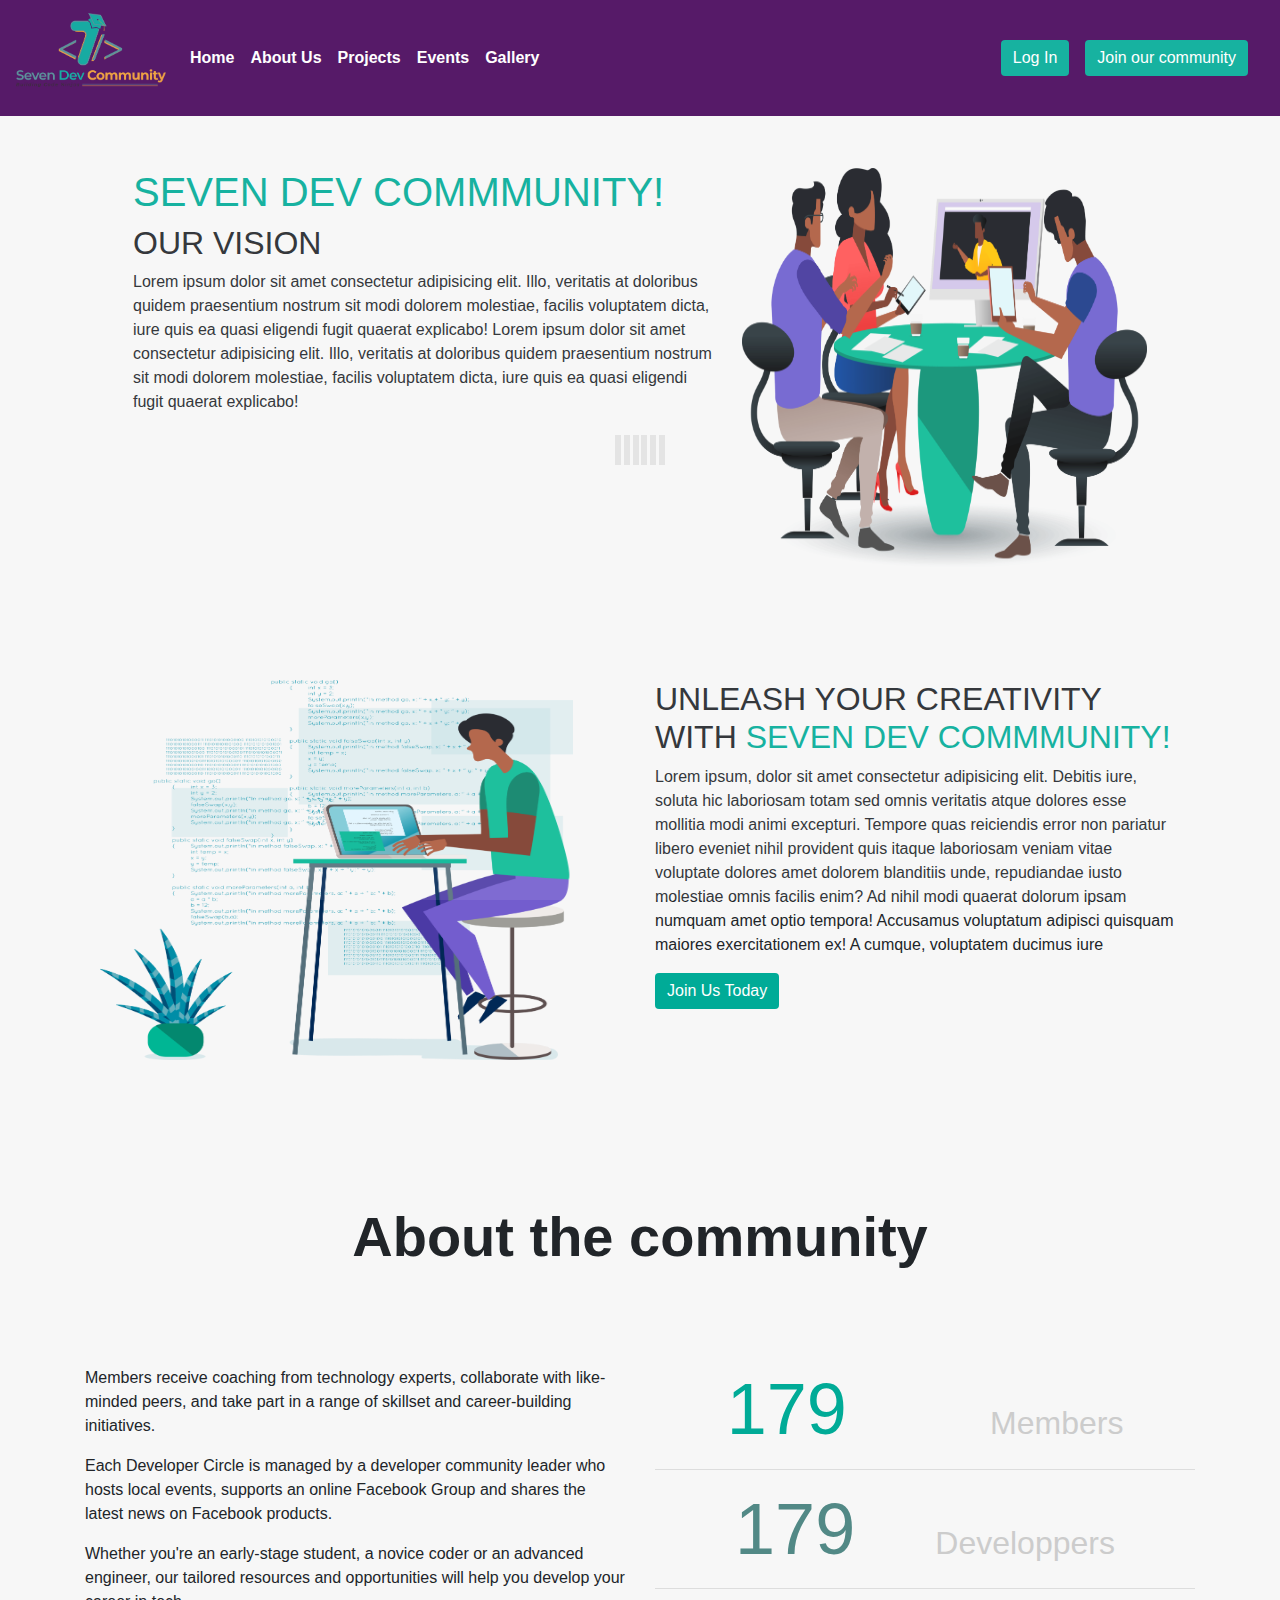
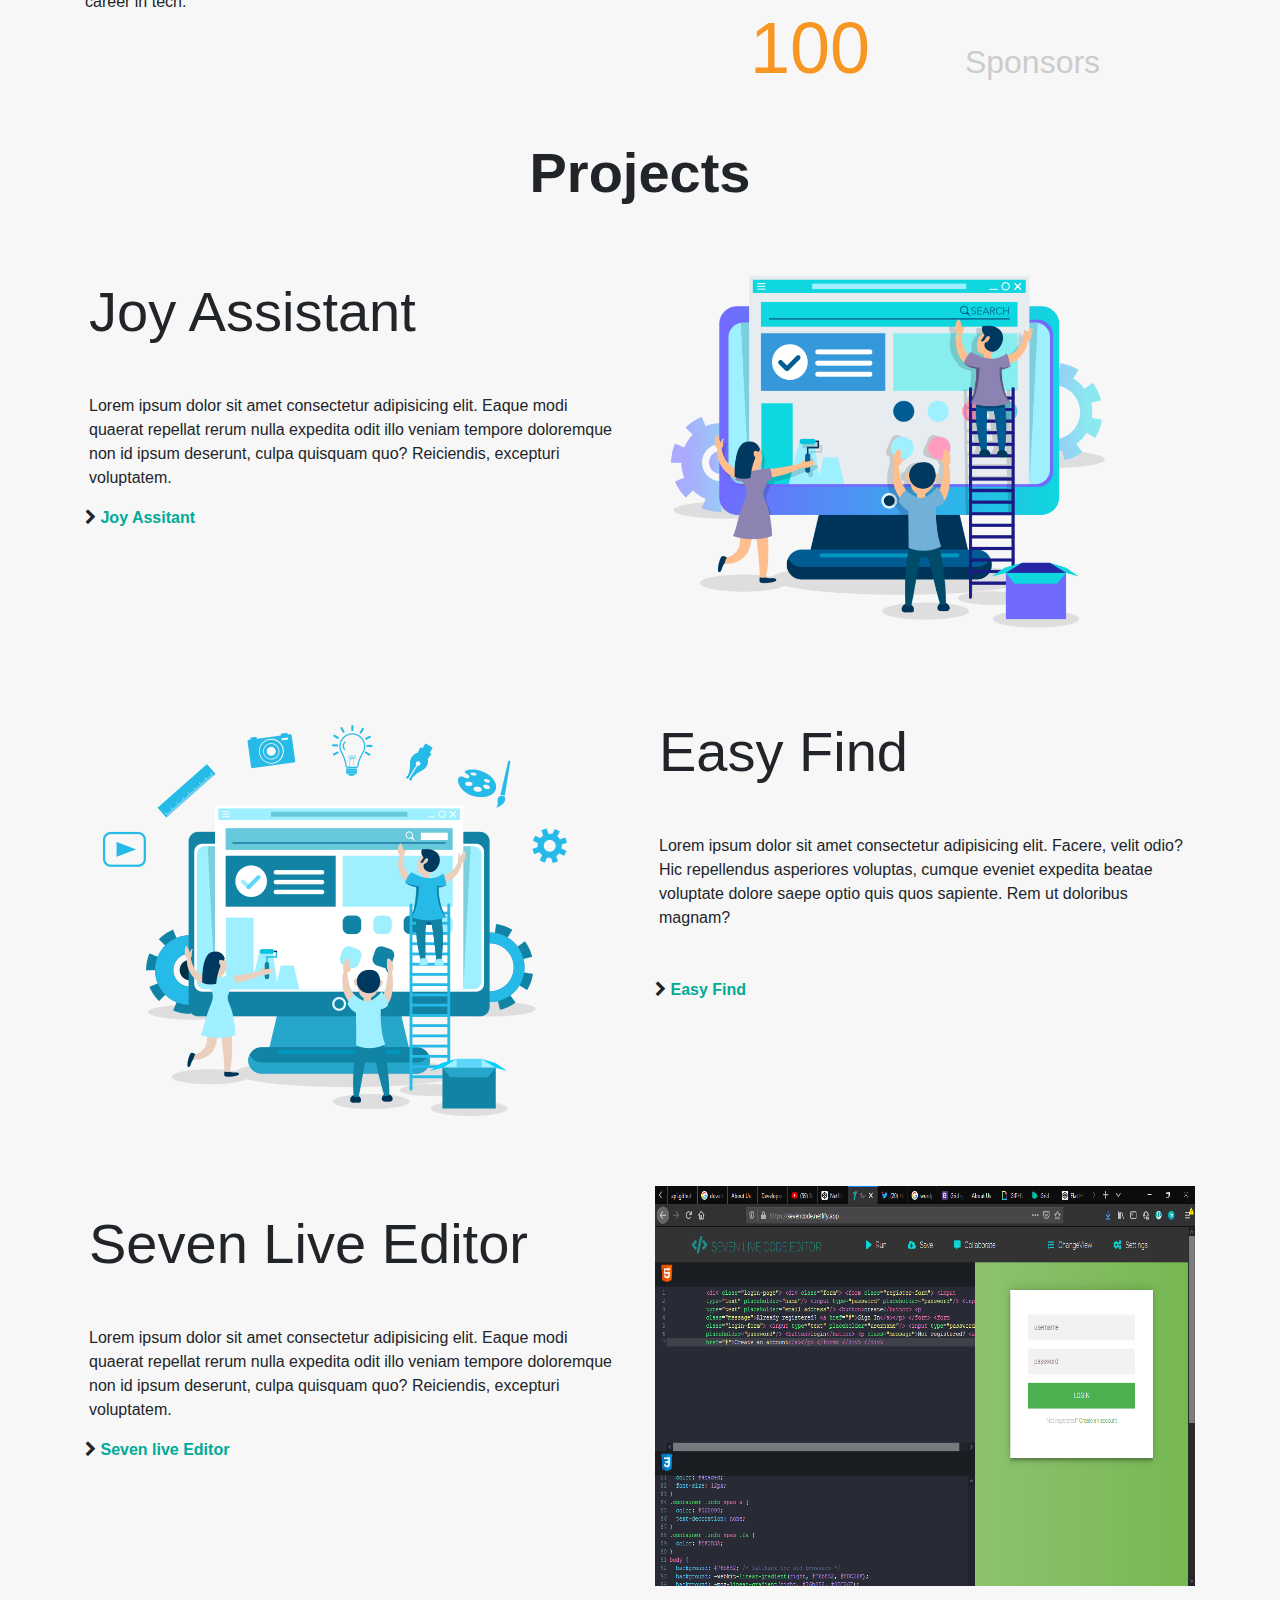
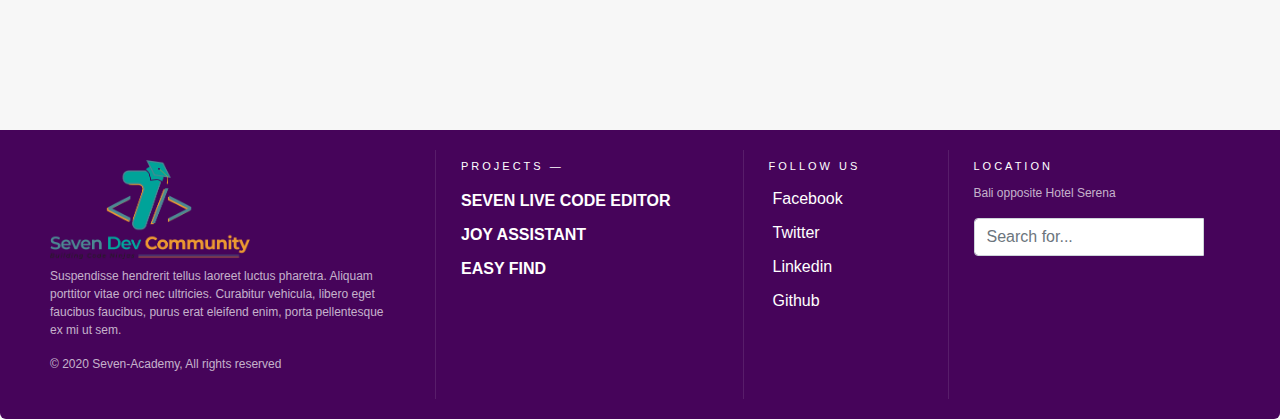
==== index.html @ 92a7e05e "version 1 released with btn on mobile" ====
<!DOCTYPE html>
<html lang="en">

<head>
  <meta charset="UTF-8" />
  <meta name="viewport" content="width=device-width, initial-scale=1.0" />
  <title>About Us</title>
  <link rel="stylesheet" href="bootstrap.css" />
  <link rel="stylesheet" href="styles.css" />
  <link rel="stylesheet" href="https://stackpath.bootstrapcdn.com/font-awesome/4.7.0/css/font-awesome.min.css" />
  <link rel="stylesheet" href="https://cdnjs.cloudflare.com/ajax/libs/animate.css/4.0.0/animate.min.css" />
  <script src="./js/counter.js" defer></script>
  <script src="js/jquery.js"></script>
  <script src="js/wow.min.js"></script>
  <script src="js/custom.js"></script>
  <!-- <script src="/main.js" defer></script> -->
</head>

<body>
  <div class="preloader">
    <div class="sk-spinner sk-spinner-wave">
      <div class="sk-rect1"></div>
      <div class="sk-rect2"></div>
      <div class="sk-rect3"></div>
      <div class="sk-rect4"></div>
      <div class="sk-rect5"></div>
      <div class="sk-rect6"></div>
      
    </div>
  </div>
  <header class="mb-5">
    <nav class=" navbar navbar-expand-lg bg-purple fixed-top">
      <figure>
        <img class="navbar-brand" src="logo.png" style="width: 150px;" />
        <!-- <img class="navbar-brand" src="/Seven-dev/assets/images/Seven Dev Community logo@2x.png"
          style="width: 100px;" /> -->
      </figure>
      <button class="navbar-toggler" type="button" data-toggle="collapse" data-target="#navbarTogglerDemo02"
        aria-controls="navbarTogglerDemo02" aria-expanded="false" aria-label="Toggle navigation">
        <span class="navbar-toggler-icon"></span>
      </button>

      <div class="collapse navbar-collapse" id="navbarSupportedContent">
        <ul class="navbar-nav mr-auto">
          <li class="nav-item active">
            <a class="nav-link" href="./index.html">Home <span class="sr-only">(current)</span></a>
          </li>
          <li class="nav-item">
            <a class="nav-link" href="#about_us">About Us</a>
          </li>
          <li class="nav-item">
            <a class="nav-link" href="#projects">Projects</a>
          </li>
          <li class="nav-item">
            <a class="nav-link" href="#">Events</a>
          </li>
          <li class="nav-item">
            <a class="nav-link" href="./gallery.html">Gallery</a>
          </li>
        </ul>
        <form class="form-inline my-2 my-lg-0">
          <a class="btn btn-outline-success btn-action my-2 my-sm-0" type="submit" href="./sign-up.html">
            Log In
          </a>
          <a class="btn btn-outline-success btn-action my-2 my-sm-0" type="submit" href="./sign-up.html">
            Join our community
          </a>
        </form>
      </div>
    </nav>
  </header>
  <div class="container pt-4">
    <!-- intro section -->
    <div class="row mt-5 p-5">
      <section class="col-md-7">
        <h1>
          <span id="dev-title">
            <id id="first">SEVEN</id><span id="second"> DEV</span>
            <span id="last">COMMMUNITY!</span>
          </span>
        </h1>
        <h2 id="last">OUR VISION</h2>
        <p>
          Lorem ipsum dolor sit amet consectetur adipisicing elit. Illo,
          veritatis at doloribus quidem praesentium nostrum sit modi dolorem
          molestiae, facilis voluptatem dicta, iure quis ea quasi eligendi
          fugit quaerat explicabo!
          Lorem ipsum dolor sit amet consectetur adipisicing elit. Illo,
          veritatis at doloribus quidem praesentium nostrum sit modi dolorem
          molestiae, facilis voluptatem dicta, iure quis ea quasi eligendi
          fugit quaerat explicabo!
        </p>
      </section>
      <section class="col-md-5">
        <figure>
          <img src="./assets/a.png" width="100%" height="400px">
      </section>
    </div>

    <!--  Unleash Creativity-->
    <div class="container mt-5 mb-5 vw-80">
      <div class="row">
        <div class="col-md-6">
          <img src="./assets/f.png" alt="" width="90%" height="80%" />
        </div>
        <div class="col-md-6">
          <h2>UNLEASH YOUR CREATIVITY WITH <span id="dev-title">
              <id id="first">SEVEN</id><span id="second"> DEV</span> <span id="last">COMMMUNITY!</span>
            </span></h2>
          <p>
            Lorem ipsum, dolor sit amet consectetur adipisicing elit. Debitis
            iure, soluta hic laboriosam totam sed omnis veritatis atque dolores
            esse mollitia modi animi excepturi. Tempore quas reiciendis error non
            pariatur libero eveniet nihil provident quis itaque laboriosam veniam
            vitae voluptate dolores amet dolorem blanditiis unde, repudiandae
            iusto molestiae omnis facilis enim? Ad nihil modi quaerat dolorum
            ipsam numquam amet optio tempora! Accusamus voluptatum adipisci
            quisquam maiores exercitationem ex! A cumque, voluptatem ducimus iure
          </p>
          <button class="btn btn-action my-2 my-sm-0">Join Us Today</button>
        </div>
      </div>
    </div>





    <!-- about the community section -->
    <h1 class="text-center project mb-5 display-4 font-weight-bold animate__animated animate__bounceIn" id="about_us">
      About the community
    </h1>

    <div class="row">
      <section class="col-md-6 my-5">
        <p>
          Members receive coaching from technology experts, collaborate with
          like-minded peers, and take part in a range of skillset and
          career-building initiatives.
        </p>
        <p>
          Each Developer Circle is managed by a developer community leader who
          hosts local events, supports an online Facebook Group and shares the
          latest news on Facebook products.
        </p>
        <p>
          Whether you're an early-stage student, a novice coder or an advanced
          engineer, our tailored resources and opportunities will help you
          develop your career in tech.
        </p>
      </section>
      <section class="counters col-md-6 my-5">
        <div>
          <div class="d-flex align-items-baseline justify-content-around">
            <!-- <i class="fas fa-university"></i> -->
            <div class="counter display-3 first" data-target="300">0</div>
            <h2>Members</h2>
          </div>
          <hr />
          <div class="d-flex align-items-baseline">
            <!-- <i class="fas fa-fist-raised"></i> -->
            <div class="counter display-3 second" data-target="200">0</div>
            <h2>Developpers</h2>
          </div>
          <hr />
          <div class="d-flex align-items-baseline">
            <!-- <i class="fas fa-laptop-code"></i> -->
            <div class="counter display-3 third" data-target="100">0</div>
            <h2>Sponsors</h2>
          </div>
        </div>
      </section>
    </div>
    <!-- Projects page -->

    <h1 class="text-center project mb-5 display-4 font-weight-bold" id="projects">
      Projects
    </h1>
    <div class="row fixed-height my-5">
      <section class="col-md-6 mt-4 animate__animated animate__fadeInLeft">
        <h2 class="mb-5 px-1 display-4">Joy Assistant</h2>
        <p class="px-1">
          Lorem ipsum dolor sit amet consectetur adipisicing elit. Eaque modi
          quaerat repellat rerum nulla expedita odit illo veniam tempore
          doloremque non id ipsum deserunt, culpa quisquam quo? Reiciendis,
          excepturi voluptatem.
        </p>
        <i class="fa fa-chevron-right" aria-hidden="true"></i>

        <a href="#" class="font-weight-bold">Joy Assitant</a>
      </section>
      <section class="col-md-6 animate__animated animate__fadeInRight">
        <figure>
          <img src="./assets/image2.png" class="img-fluid" style="height: 25rem;" />
        </figure>
      </section>
      <!-- </div>
      <div class="row my-5"> -->
      <section class="col-md-6">
        <figure>
          <img src="./assets/vector.png" class="img-fluid animate__animated animate__fadeInLeft" />
        </figure>
      </section>
      <section class="col-md-6">
        <h2 class="mb-5 px-1 display-4 mt-5">Easy Find</h2>
        <p class="px-1 mb-5 animate__animated animate__fadeInRight">
          Lorem ipsum dolor sit amet consectetur adipisicing elit. Facere,
          velit odio? Hic repellendus asperiores voluptas, cumque eveniet
          expedita beatae voluptate dolore saepe optio quis quos sapiente. Rem
          ut doloribus magnam?
        </p>
        <i class="fa fa-chevron-right" aria-hidden="true"></i>

        <a href="#" class="font-weight-bold">Easy Find</a>
      </section>

      <section class="col-md-6 mt-4 animate__animated animate__fadeInLeft">
        <h2 class="mb-5 px-1 display-4">Seven Live Editor</h2>
        <p class="px-1">
          Lorem ipsum dolor sit amet consectetur adipisicing elit. Eaque modi
          quaerat repellat rerum nulla expedita odit illo veniam tempore
          doloremque non id ipsum deserunt, culpa quisquam quo? Reiciendis,
          excepturi voluptatem.
        </p>
        <i class="fa fa-chevron-right" aria-hidden="true"></i>

        <a href="https://sevencode.netlify.app/" class="font-weight-bold">Seven live Editor</a>
      </section>
      <section class="col-md-6 animate__animated animate__fadeInRight">
        <figure>
          <img src="./assets/seven-code-editor.png" class="img-fluid" style="height: 25rem;" />
        </figure>
      </section>
    </div>
  </div>

  <div class="">
    <section style="height:80px;"></section>

    <!----------- Footer ------------>
    <footer class="footer-bs bg-purple">
      <div class="row">
        <div class="col-md-4 footer-brand animated fadeInLeft pr-5">
          <img src="logo.png" alt="" width="200px" class="pb-2">
          <p>Suspendisse hendrerit tellus laoreet luctus pharetra. Aliquam porttitor vitae orci nec ultricies. Curabitur
            vehicula, libero eget faucibus faucibus, purus erat eleifend enim, porta pellentesque ex mi ut sem.</p>
          <p>© 2020 Seven-Academy, All rights reserved</p>
        </div>
        <div class="col-md-3 footer-nav animated fadeInUp">
          <h4>Projects —</h4>
          <!-- <div class="col-md-6"> -->
          <ul class="pages">
            <li><a href="#">Seven live code editor</a></li>
            <li><a href="#">Joy Assistant</a></li>
            <li><a href="#">Easy Find</a></li>
          </ul>
          <!-- </div> -->
          <!-- <h4>Support —</h4> -->
          <!-- <div class="col-md-6">
            <ul class="list">
              <li><a href="#">Seven Advanced Academy</a></li>
              <li><a href="#">Seven Gps</a></li>
              <li><a href="#">Facebook Developers Circles</a></li>
              <li><a href="#">Andela</a></li>
              <li><a href="#">Seven Cloud</li>
            </ul>
          </div> -->
        </div>
        <div class="col-md-2 footer-social animated fadeInDown">
          <h4>Follow Us</h4>
          <ul>
            <li><a href="#">Facebook</a></li>
            <li><a href="#">Twitter</a></li>
            <li><a href="#">Linkedin</a></li>
            <li><a href="#">Github</a></li>
          </ul>
        </div>
        <div class="col-md-3 footer-ns animated fadeInRight">
          <h4>Location</h4>
          <p>Bali opposite Hotel Serena</p>
          <p>
            <div class="input-group">
              <input type="text" class="form-control" placeholder="Search for...">
              <span class="input-group-btn">
                <button class="btn btn-default" type="button"><span
                    class="glyphicon glyphicon-envelope"></span></button>
              </span>
            </div><!-- /input-group -->
          </p>
        </div>
      </div>
    </footer>

  </div>
  <script src="./js/jquery.js"></script>
  <script src="./js/popper.js"></script>
  <script src="./js/bootstrap.js"></script>
</body>

</html>
---- styles.css ----
:root {
   --primary_color: #00ab97;
   --primary_color_darker: #528986;
   --orange_color: #f89623;
}

html {
   scroll-behavior: smooth;
}

body {
   background-color: #f7f7f7;
}

/* header section */

.navbar.navbar-expand-lg .nav-link {
   font-weight: bold;
   color: white;
}

.navbar.navbar-expand-lg .nav-link:hover {
   font-weight: bold;
   color: var(--orange_color);
   border-bottom: 2px solid var(--orange_color);
   transition: 1s;
   opacity: 0.7;
}

.navbar-nav>a {
   color: var(--orange_color)
}

/* introduction section */
span#dev-title {
   color: var(--primary_color)
}

/* about community section */
.counters .d-flex.align-items-baseline {
   margin-right: 0;
   /* color: #00ab9f; */
   justify-content: space-evenly;
}

.counters .d-flex.align-items-baseline h2 {
   color: #ccc;
}

.first,
.fourth {
   color: var(--primary_color)
}

.second {
   color: var(--primary_color_darker)
}

.third {
   color: var(--orange_color);
}

/* projects page */

a {
   color: var(--primary_color);
}

a:hover {
   color: var(--orange_color);
}

/* learn new skills */
div.row.ng-ligt.learn-new-skills {
   background-color: #fff;
}

section.grid-section {
   display: grid;
   grid-template-rows: 2;
   grid-template-columns: auto auto auto;
   grid-gap: 1rem;
}

/* -------------------------footer------------------------------- */

.footer-bs {
   /* background-image: linear-gradient(90deg, rgba(0, 0, 0, 0.815) 0%, rgba(12, 12, 11, 0.884) 30%,  rgba(5, 5, 5, 0.712) 100%), url(img/feature2.jpg); */
   background-repeat: no-repeat;
   background-size: cover;
   height: auto;
   padding: 20px 40px;
   /* margin-bottom: 20px; */
   border-bottom-right-radius: 6px;
   border-top-left-radius: 0px;
   border-bottom-left-radius: 6px;
}

.footer-bs .footer-brand,
.footer-bs .footer-nav,
.footer-bs .footer-social,
.footer-bs .footer-ns {
   padding: 10px 25px;
}

.footer-bs .footer-nav,
.footer-bs .footer-social,
.footer-bs .footer-ns {
   border-color: transparent;
}

.footer-bs .footer-brand h2 {
   margin: 0px 0px 10px;
}

.footer-bs .footer-brand p {
   font-size: 12px;
   color: rgba(255, 255, 255, 0.70);
}

.footer-bs .footer-nav ul.pages {
   list-style: none;
   padding: 0px;
}

.footer-bs .footer-nav ul.pages li {
   padding: 5px 0px;
}

.footer-bs .footer-nav ul.pages a {
   color: rgba(255, 255, 255, 1.00);
   font-weight: bold;
   text-transform: uppercase;
}

.footer-bs .footer-nav ul.pages a:hover {
   color: rgba(255, 255, 255, 0.80);
   text-decoration: none;
}

.footer-bs .footer-nav h4 {
   font-size: 11px;
   text-transform: uppercase;
   letter-spacing: 3px;
   margin-bottom: 10px;
}

.footer-bs .footer-nav ul.list {
   list-style: none;
   padding: 0px;
}

.footer-bs .footer-nav ul.list li {
   padding: 5px 0px;
}

.footer-bs .footer-nav ul.list a {
   color: rgba(255, 255, 255, 0.80);
}

.footer-bs .footer-nav ul.list a:hover {
   color: rgba(255, 255, 255, 0.60);
   text-decoration: none;
}

.footer-bs .footer-social ul {
   list-style: none;
   padding: 0px;
}

.footer-bs .footer-social h4 {
   font-size: 11px;
   text-transform: uppercase;
   letter-spacing: 3px;
}

.footer-bs .footer-social li {
   padding: 5px 4px;
}

.footer-bs .footer-social a {
   color: rgba(255, 255, 255, 1.00);
}

.footer-bs .footer-social a:hover {
   color: rgba(255, 255, 255, 0.80);
   text-decoration: none;
}

.footer-bs .footer-ns h4 {
   font-size: 11px;
   text-transform: uppercase;
   letter-spacing: 3px;
   margin-bottom: 10px;
}

.footer-bs .footer-ns p {
   font-size: 12px;
   color: rgba(255, 255, 255, 0.70);
}

@media (min-width: 768px) {

   .footer-bs .footer-nav,
   .footer-bs .footer-social,
   .footer-bs .footer-ns {
      border-left: solid 1px rgba(255, 255, 255, 0.10);
   }
}


/* Additionnal CSS */
.bg-purple {
   background-color: rgb(70, 4, 90) !important;
   color: rgba(255, 255, 255, 1.00) !important;
}

.ww-80 {
   max-width: 80vh;
}

.btn-action {
   background-color: var(--primary_color);
   color: white;
   margin-right: 1rem;
   border: none;
}

.btn-action:hover {
   transition: 0.7s;
   background-color: var(--orange_color);
   border: none;
   color: white;
}

#footer-logo{
   height: 100px;
   width: 150px;
   margin: 1.5rem;
   padding: 0 0;
   margin: 0  1.5rem 1.5rem 1.5rem;
}



/* .navbar-toggler {
   padding: 0.25rem 0.75rem;
   font-size: 1.25rem;
   line-height: 1;
   border: 1px solid transparent;
   border-radius: 0.25rem;
   background-color: #ffc107;
}

.navbar-toggler-icon {
   display: inline-block;
   width: 1.5em;
   height: 1.5em;
   vertical-align: middle;
   content: "";
   background: no-repeat center center;
   background-size: 100% 100%;
   color: white;
   background-color: white;
 } */
/* start preloader */
.preloader {
   position: fixed;
   top: 0;
   left: 0;
   width: 100%;
   height: 100%;
   z-index: 99999;
   display: -webkit-box;
   display: -webkit-flex;
   display: -ms-flexbox;
   display: flex;
   -webkit-flex-flow: row nowrap;
   -ms-flex-flow: row nowrap;
   flex-flow: row nowrap;
   -webkit-box-pack: center;
   -webkit-justify-content: center;
   -ms-flex-pack: center;
   justify-content: center;
   -webkit-box-align: center;
   -webkit-align-items: center;
   -ms-flex-align: center;
   align-items: center;
   background: none repeat scroll 0 0 #ffffff;
}

.sk-spinner-wave.sk-spinner {
   width: 50px;
   height: 30px;
   text-align: center;
   font-size: 10px;
}

.sk-spinner-wave div {
   background-color: #333;
   height: 100%;
   width: 6px;
   display: inline-block;
   -webkit-animation: sk-waveStretchDelay 1.2s infinite ease-in-out;
   animation: sk-waveStretchDelay 1.2s infinite ease-in-out;

}

.sk-spinner-wave .sk-rect2 {
   -webkit-animation-delay: -1.1s;
   animation-delay: -1.1s;
}

.sk-spinner-wave .sk-rect3 {
   -webkit-animation-delay: -1s;
   animation-delay: -1s;
}

.sk-spinner-wave .sk-rect4 {
   -webkit-animation-delay: -0.9s;
   animation-delay: -0.9s;
}

.sk-spinner-wave .sk-rect5 {
   -webkit-animation-delay: -0.8s;
   animation-delay: -0.8s;
}

@-webkit-keyframes sk-waveStretchDelay {

   0%,
   40%,
   100% {
      -webkit-transform: scaleY(0.4);
      transform: scaleY(0.4);
   }

   20% {
      -webkit-transform: scaleY(1);
      transform: scaleY(1);
   }
}

@keyframes sk-waveStretchDelay {

   0%,
   40%,
   100% {
      -webkit-transform: scaleY(0.4);
      transform: scaleY(0.4);
   }

   20% {
      -webkit-transform: scaleY(1);
      transform: scaleY(1);
   }
}

/* end preloader */
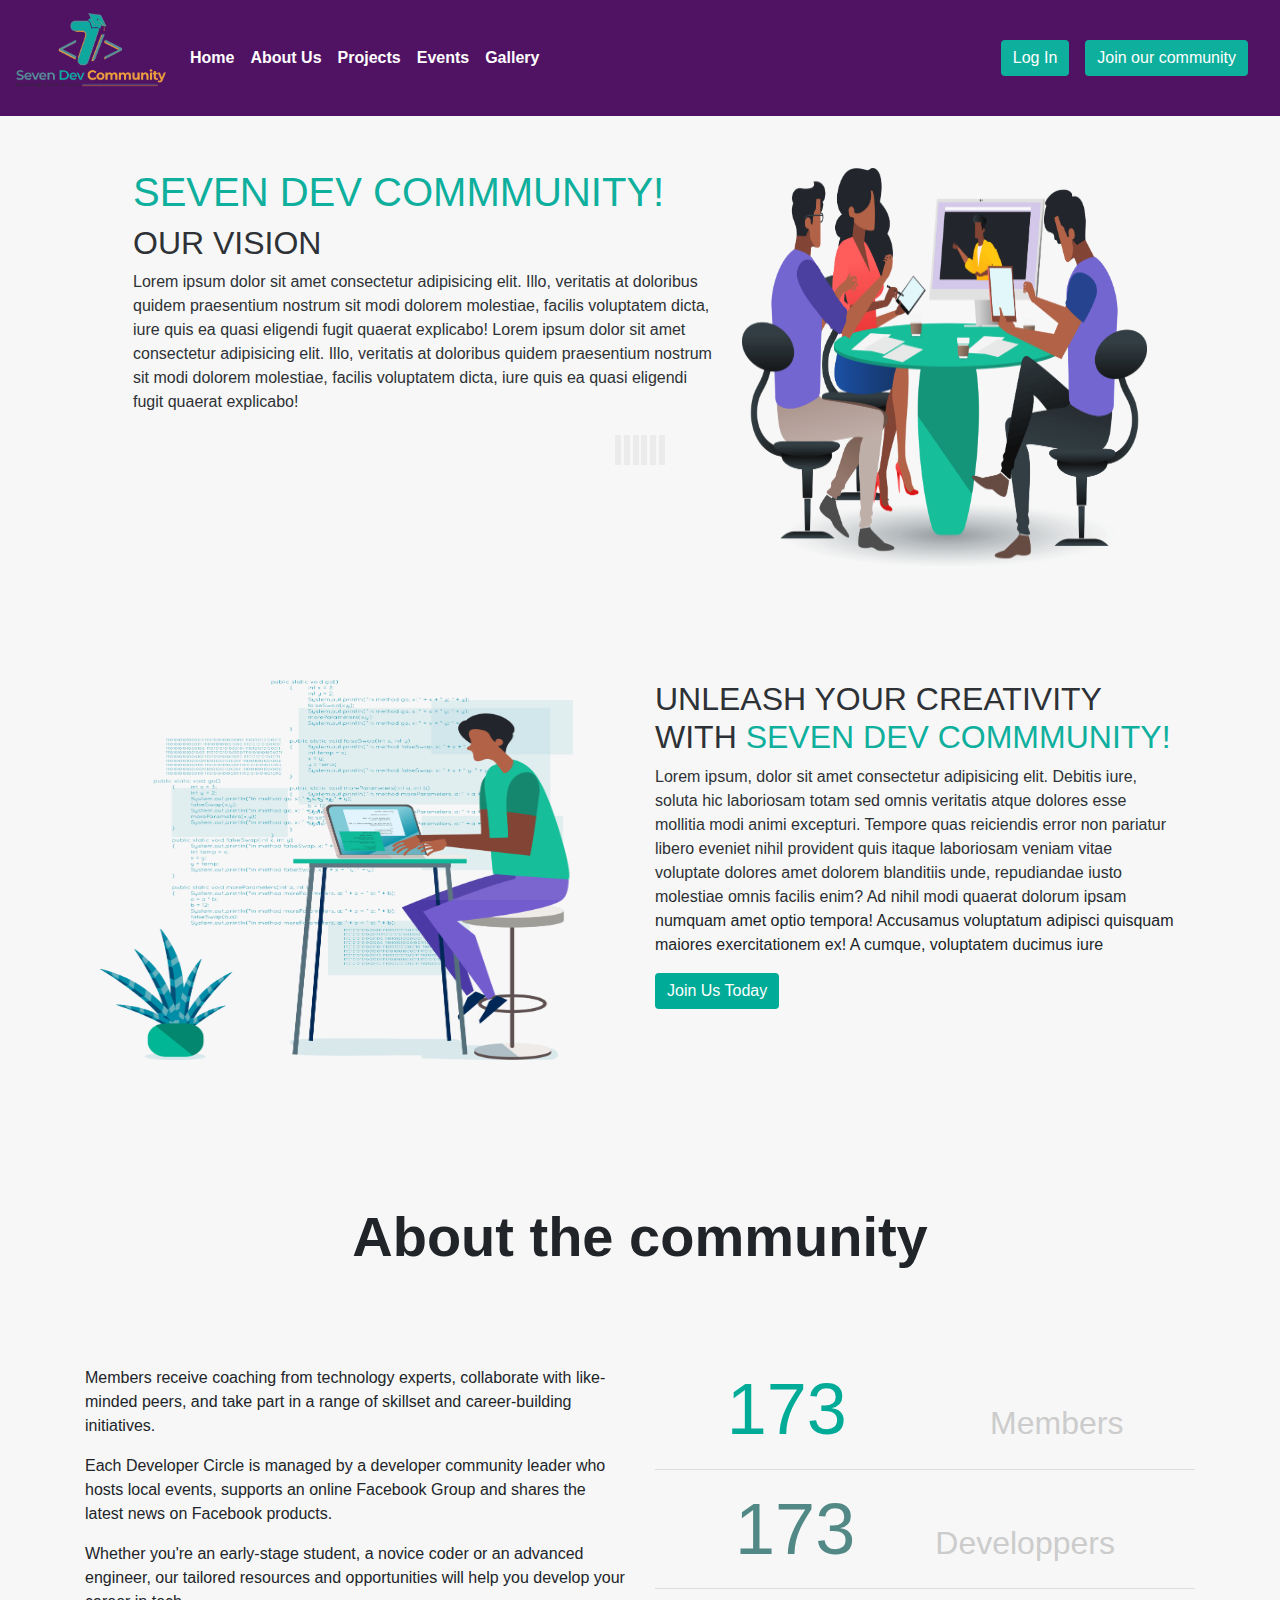
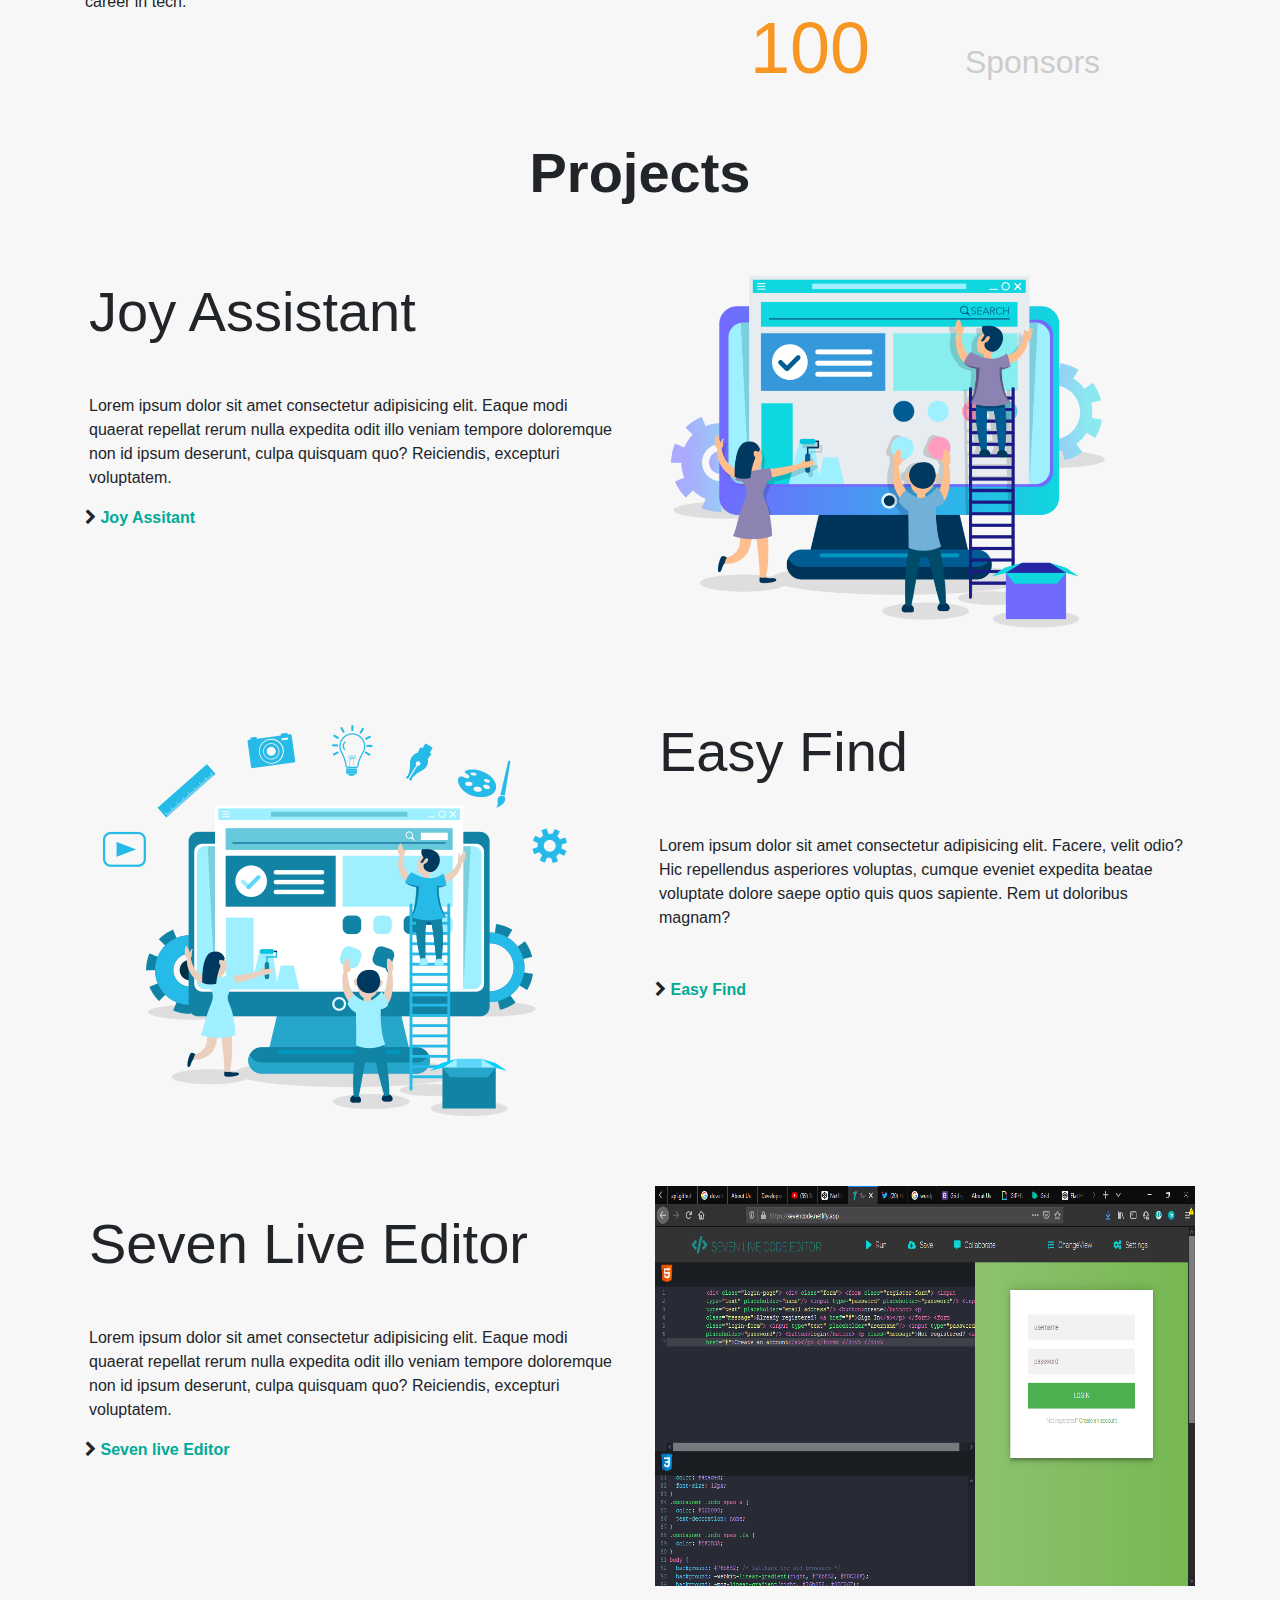
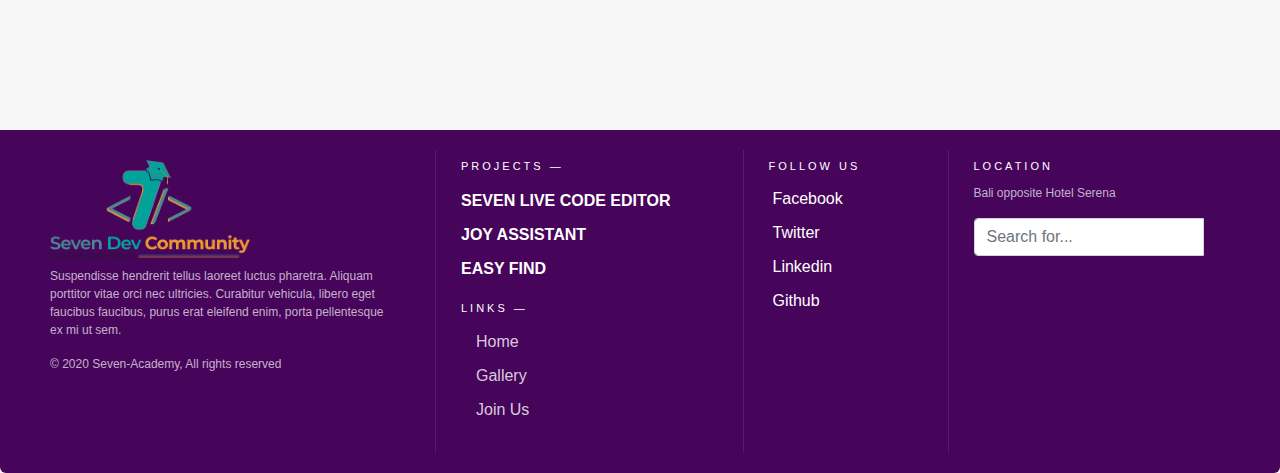
==== commit da19e23e: "adding links on footer" ====
--- a/index.html
+++ b/index.html
@@ -265,6 +265,14 @@
               <li><a href="#">Seven Cloud</li>
             </ul>
           </div> -->
+          <h4>Links —</h4>
+           <div class="col-md-6">
+            <ul class="list">
+              <li><a href="./index.html">Home</a></li>
+              <li><a href="./gallery.html">Gallery</a></li>
+              <li><a href="./sign-up.html">Join Us</a></li>
+            </ul>
+          </div>
         </div>
         <div class="col-md-2 footer-social animated fadeInDown">
           <h4>Follow Us</h4>
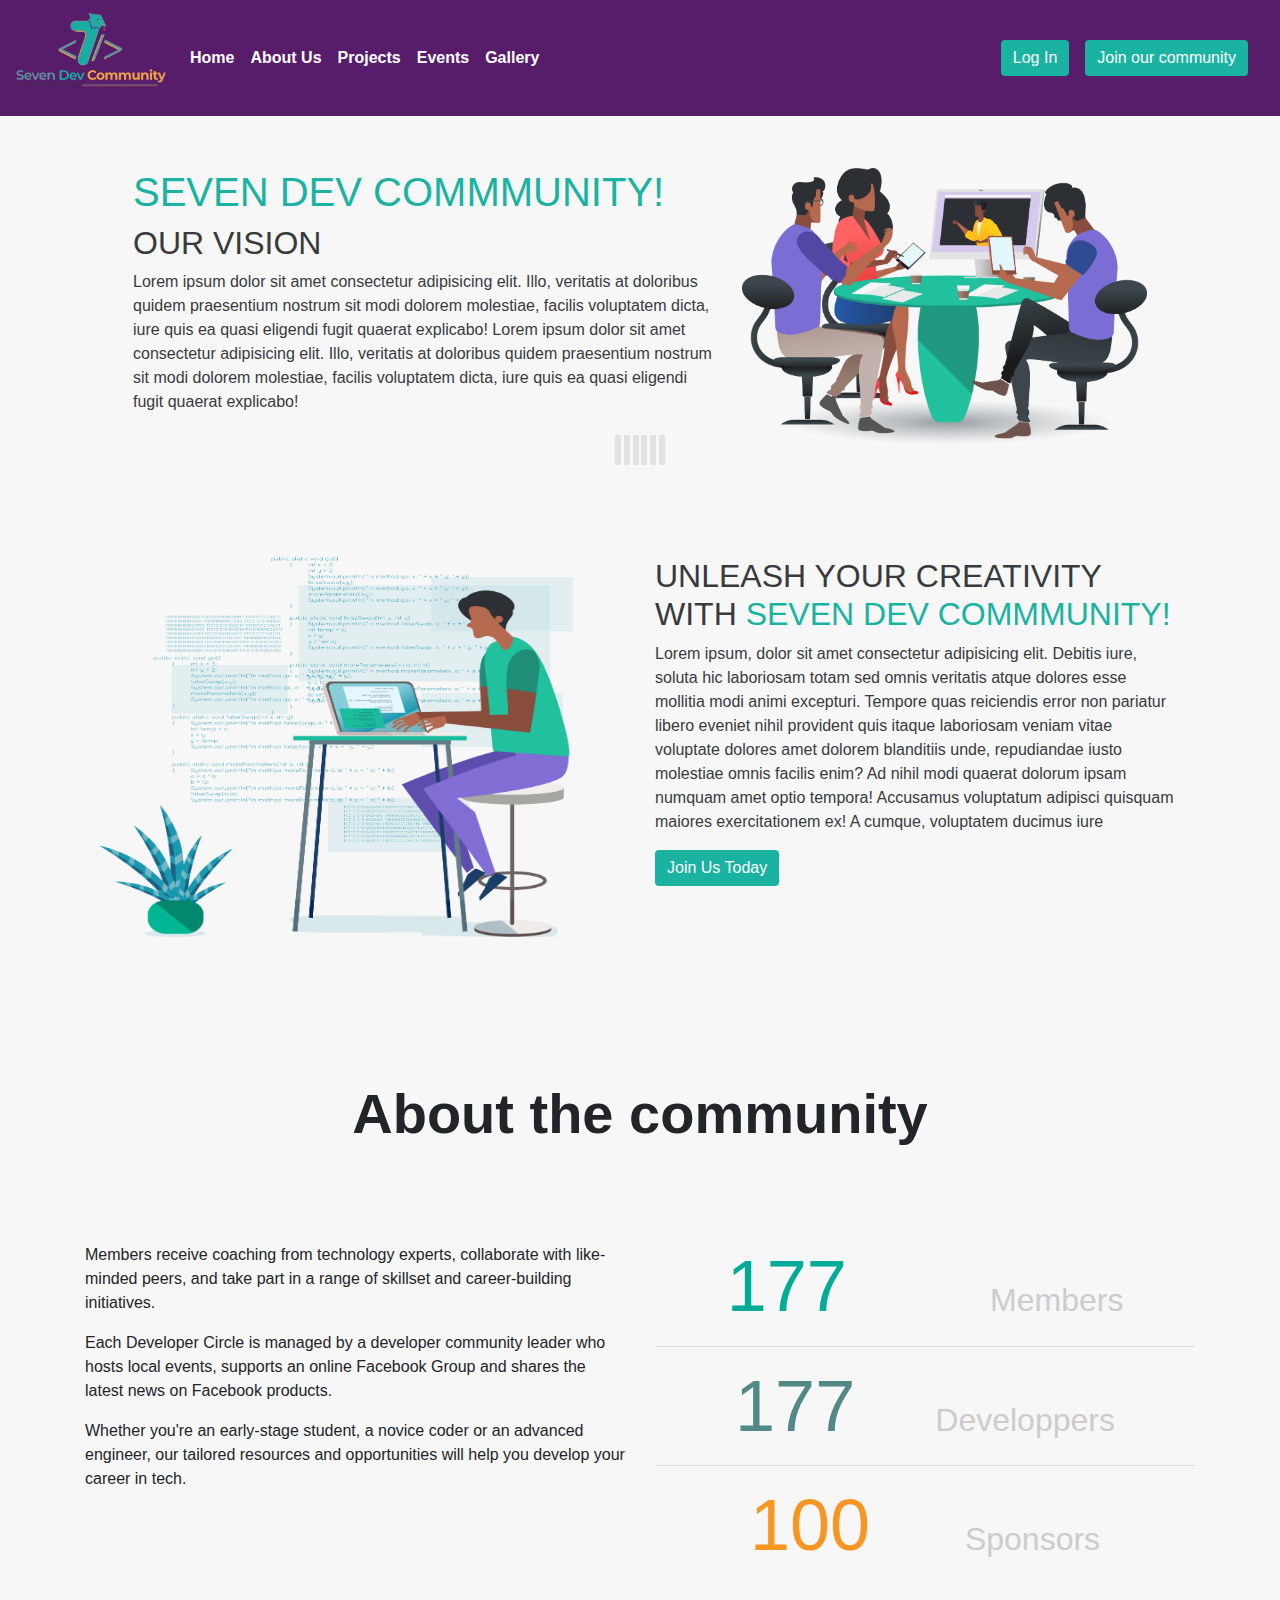
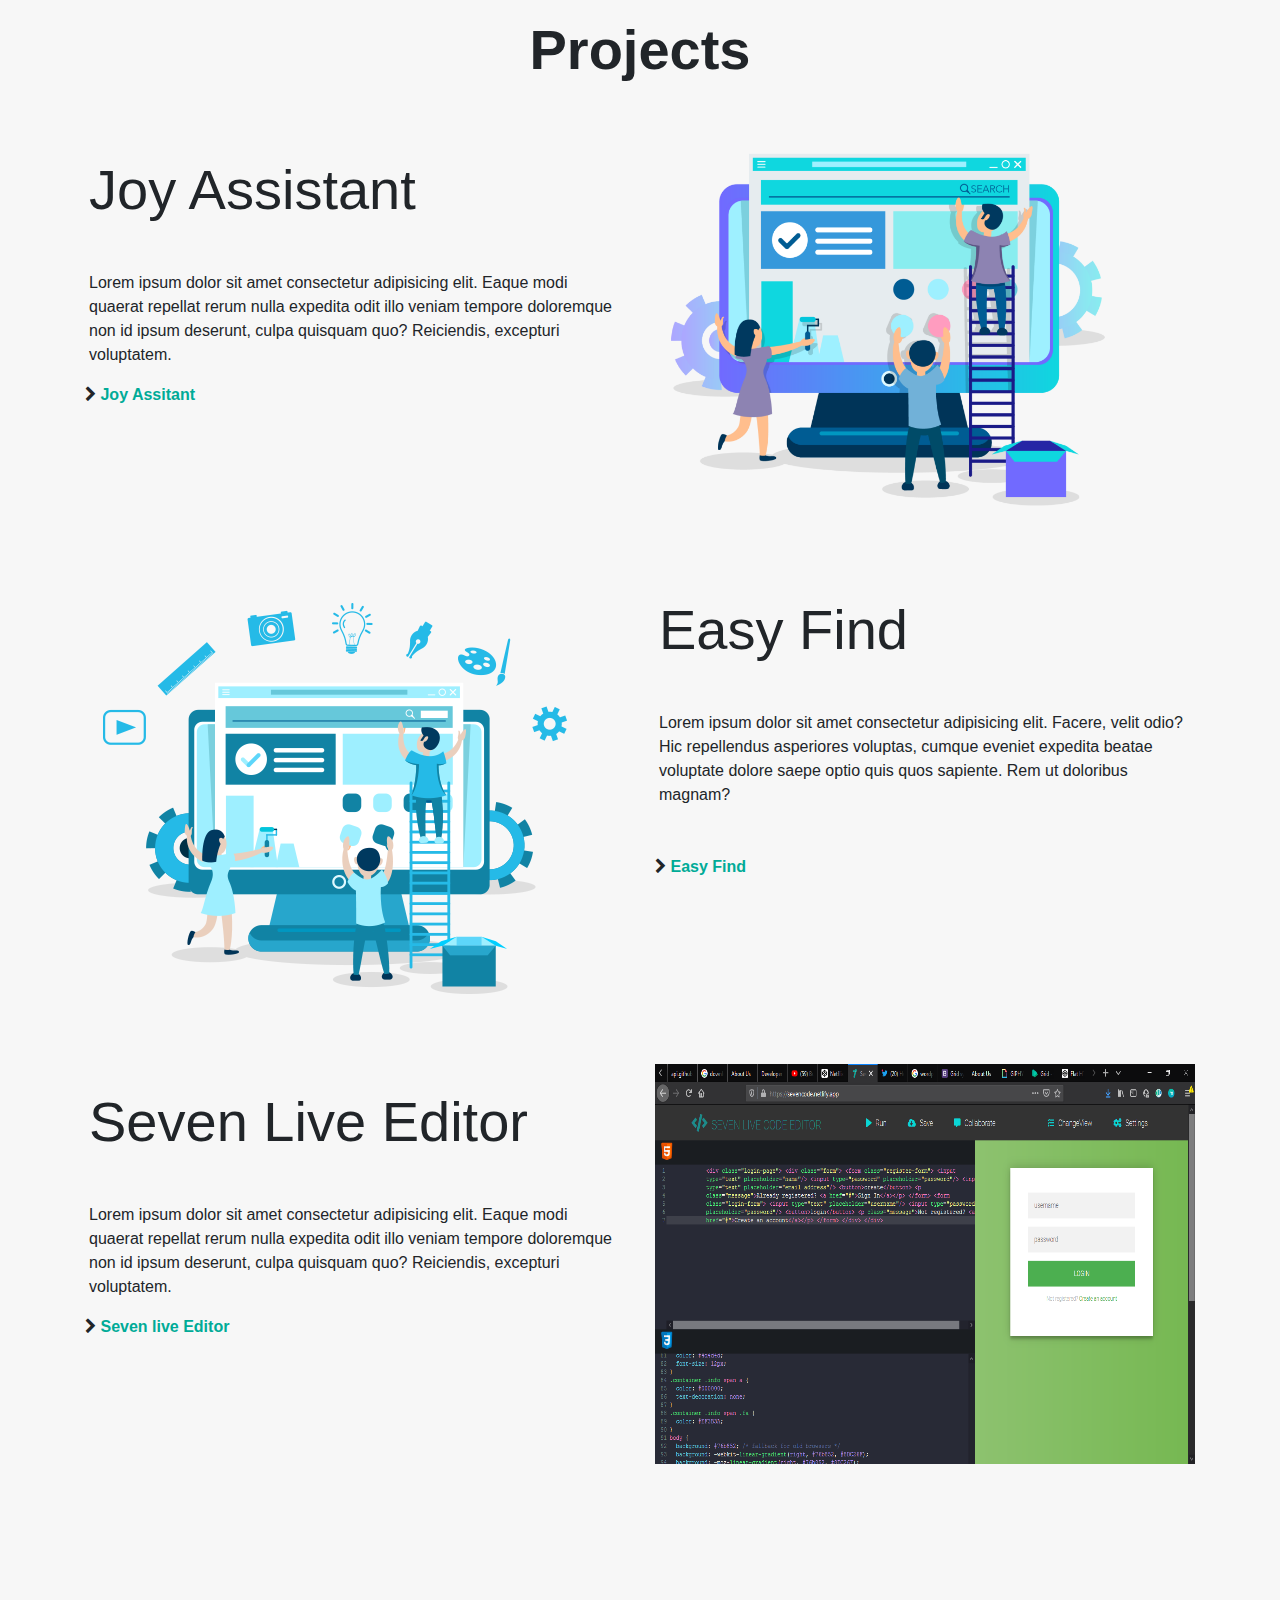
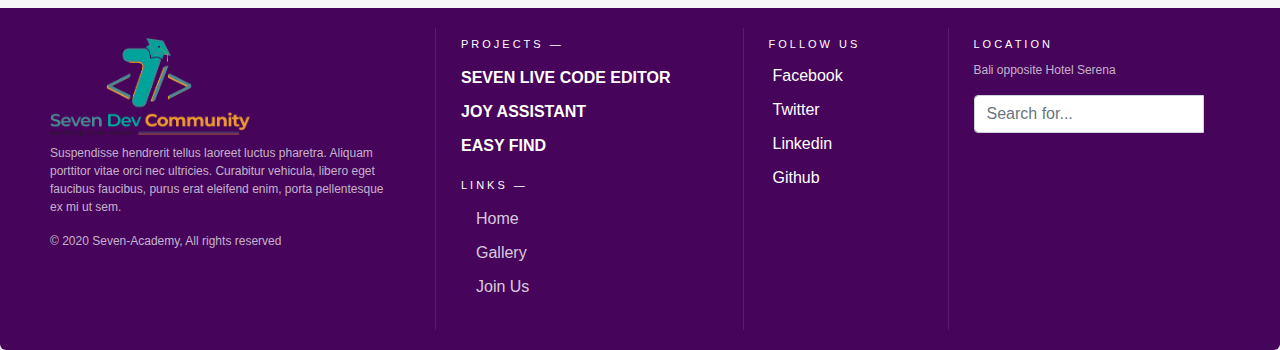
==== commit a2862779: "removing stretch to image on mobile" ====
--- a/index.html
+++ b/index.html
@@ -93,7 +93,7 @@
       </section>
       <section class="col-md-5">
         <figure>
-          <img src="./assets/a.png" width="100%" height="400px">
+          <img src="./assets/a.png" width="100%">
       </section>
     </div>
 
